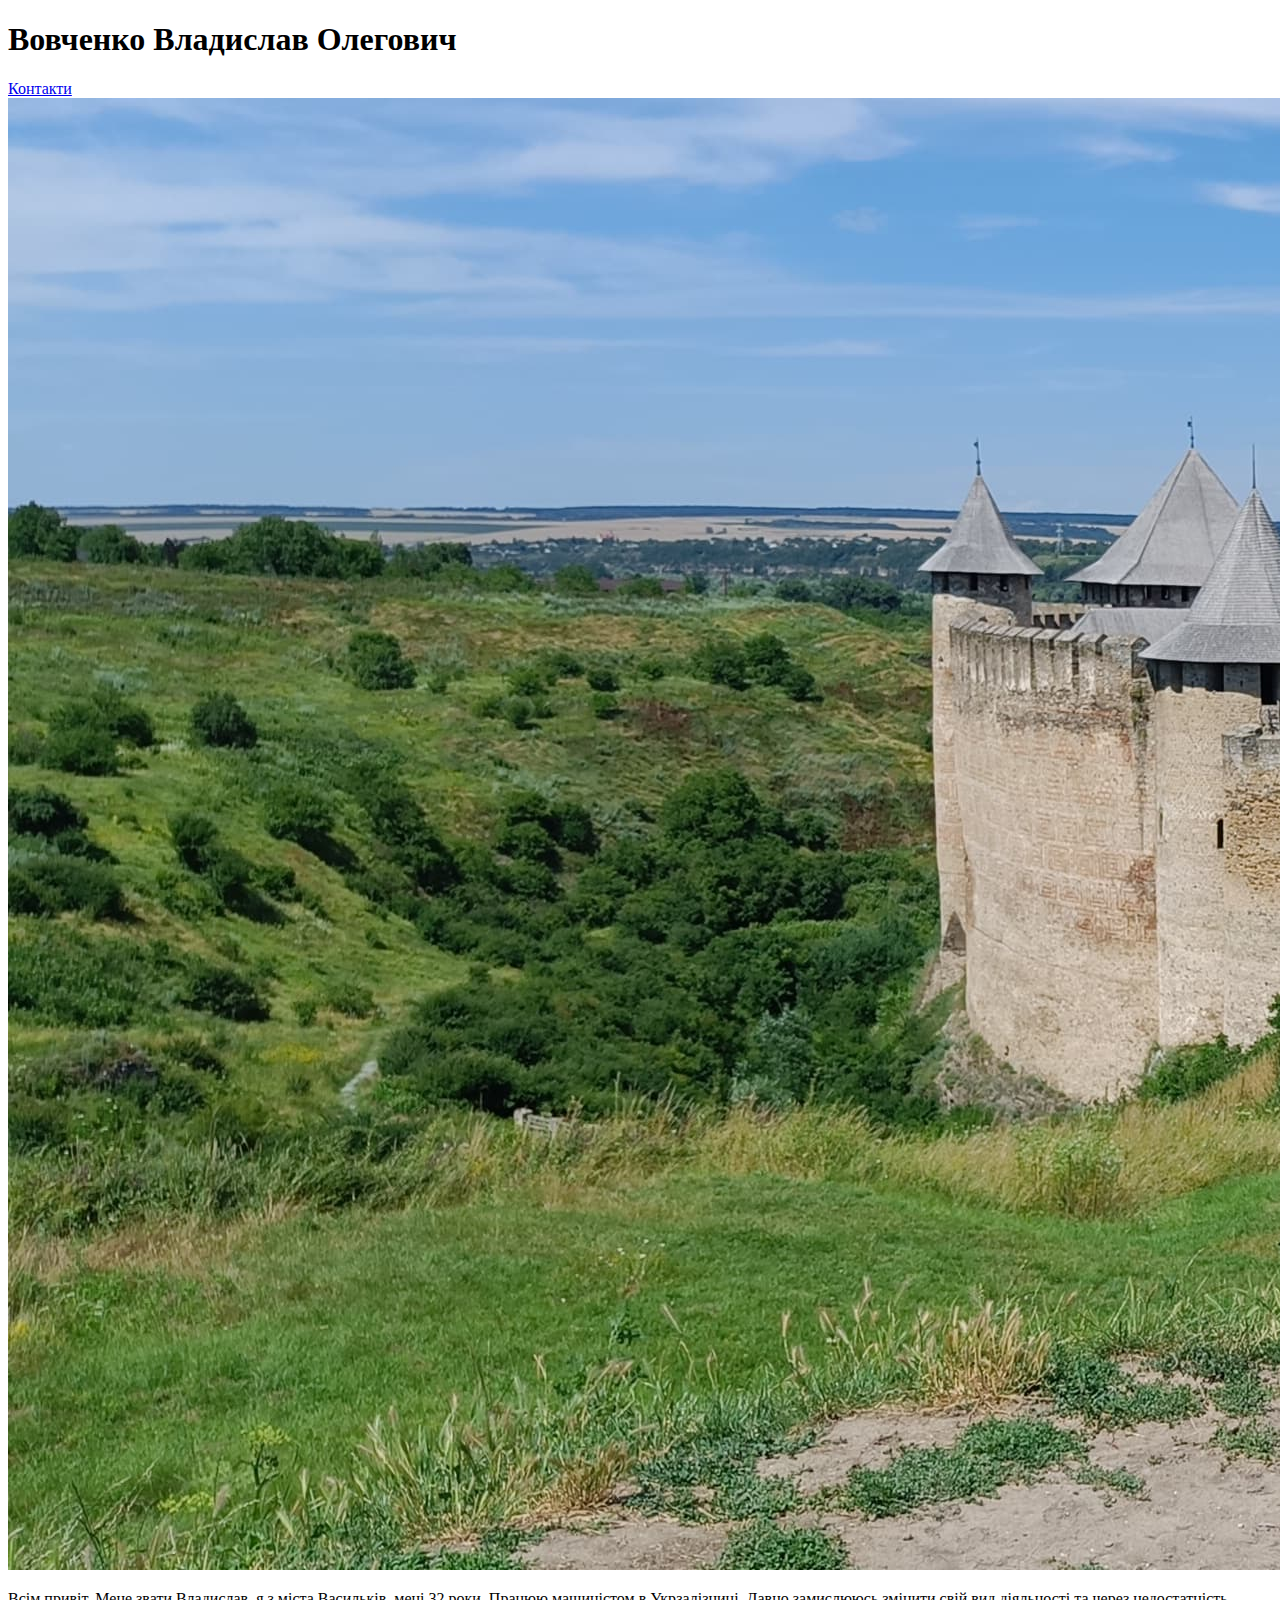
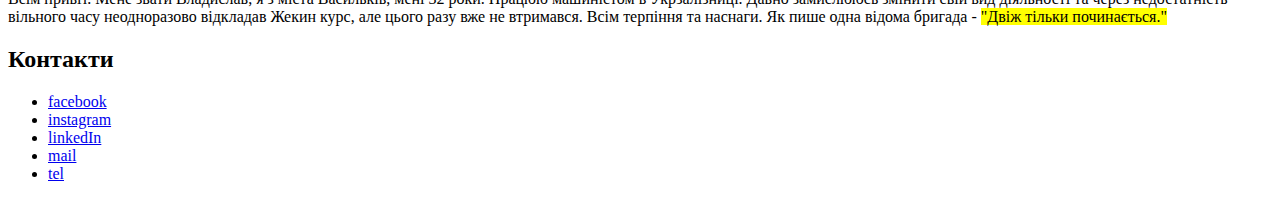
==== lesson_02/index.html @ 6b8bf0ad "Add files via upload" ====
<!DOCTYPE html>
<html lang="uk">
<head>
    <meta charset="UTF-8">
    <meta http-equiv="X-UA-Compatible" content="IE=edge">
    <meta name="viewport" content="width=device-width, initial-scale=1.0">
    <title>lessons_2</title>
</head>
<body>
    <header class="header">
        <div class="container">
            <h1 class="name">Вовченко Владислав Олегович</h1>
            <a class="link" href="#contacts">Контакти</a>
        </div>
    </header>
    <main>
        <div class="container">
            <img src="img/IMG20230712143223.jpg" alt="хлопець у білій футболці">
            <p class="text">
                Всім привіт. Мене звати Владислав, я з міста Васильків, мені 32 роки. Працюю машиністом в Укрзалізниці. Давно
                замислююсь
                змінити свій вид діяльності та через недостатність вільного часу неодноразово відкладав Жекин курс, але цього разу
                вже
                не втримався. Всім терпіння та наснаги. <span>Як пише одна відома бригада</span> - <mark>"Двіж тільки
                    починається."</mark>
            </p>
        </div>
    </main>
    <footer class="footer">
        <div class="container">
            <h2>Контакти</h2>
            <ul id="contacts">
                <li><a class="link" href="www.facebook.com">facebook</a></li>
                <li><a class="link" href="www.instagram.com">instagram</a></li>
                <li><a class="link" href="www.linkedIn.com">linkedIn</a></li>
                <li><a class="link" href="#">mail</a></li>
                <li><a class="link" href="#">tel</a></li>
            </ul>
        </div>
    </footer>
</body>
</html>
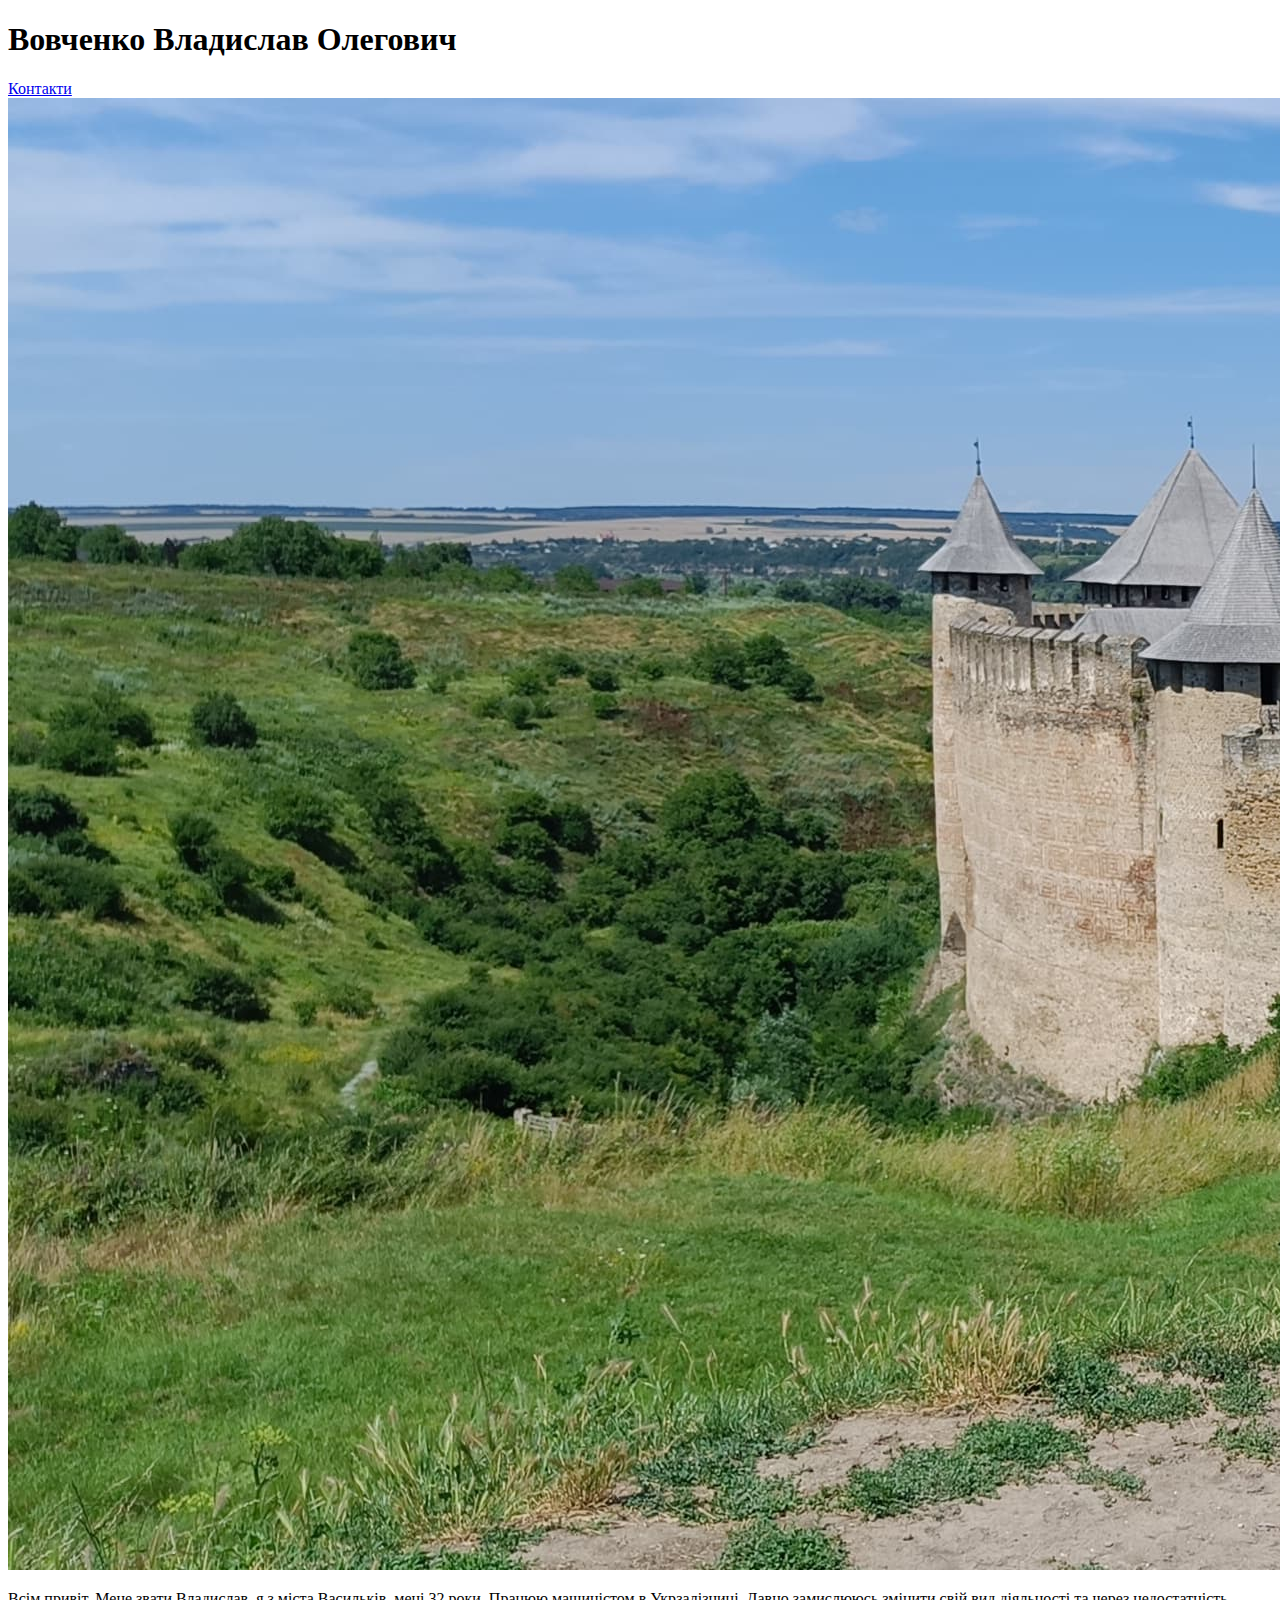
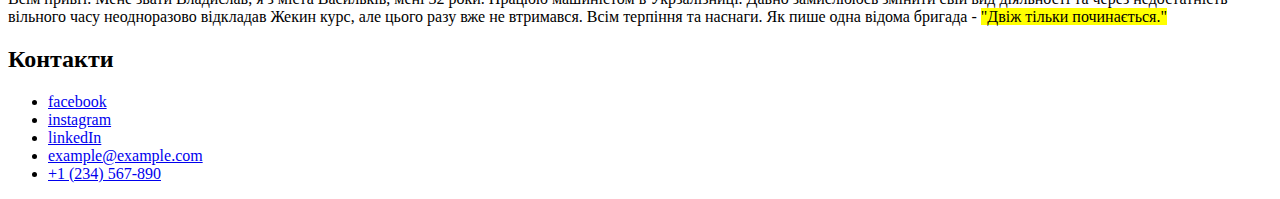
==== commit b0a1588c: "Add files via upload" ====
--- a/lesson_02/index.html
+++ b/lesson_02/index.html
@@ -15,7 +15,7 @@
     </header>
     <main>
         <div class="container">
-            <img src="img/IMG20230712143223.jpg" alt="хлопець у білій футболці">
+            <img src="img/img20230712143223.jpg" alt="хлопець у білій футболці">
             <p class="text">
                 Всім привіт. Мене звати Владислав, я з міста Васильків, мені 32 роки. Працюю машиністом в Укрзалізниці. Давно
                 замислююсь
@@ -30,13 +30,13 @@
         <div class="container">
             <h2>Контакти</h2>
             <ul id="contacts">
-                <li><a class="link" href="www.facebook.com">facebook</a></li>
-                <li><a class="link" href="www.instagram.com">instagram</a></li>
-                <li><a class="link" href="www.linkedIn.com">linkedIn</a></li>
-                <li><a class="link" href="#">mail</a></li>
-                <li><a class="link" href="#">tel</a></li>
+                <li><a class="link" href="www.facebook.com" target="_blank">facebook</a></li>
+                <li><a class="link" href="www.instagram.com" target="_blank">instagram</a></li>
+                <li><a class="link" href="www.linkedIn.com" target="_blank">linkedIn</a></li>
+                <li><a class="link" href="mailto:example@example.com">example@example.com</a></li>
+                <li><a class="link" href="tel:+1234567890">+1 (234) 567-890</a></li>
             </ul>
         </div>
     </footer>
 </body>
-</html>+</html>
